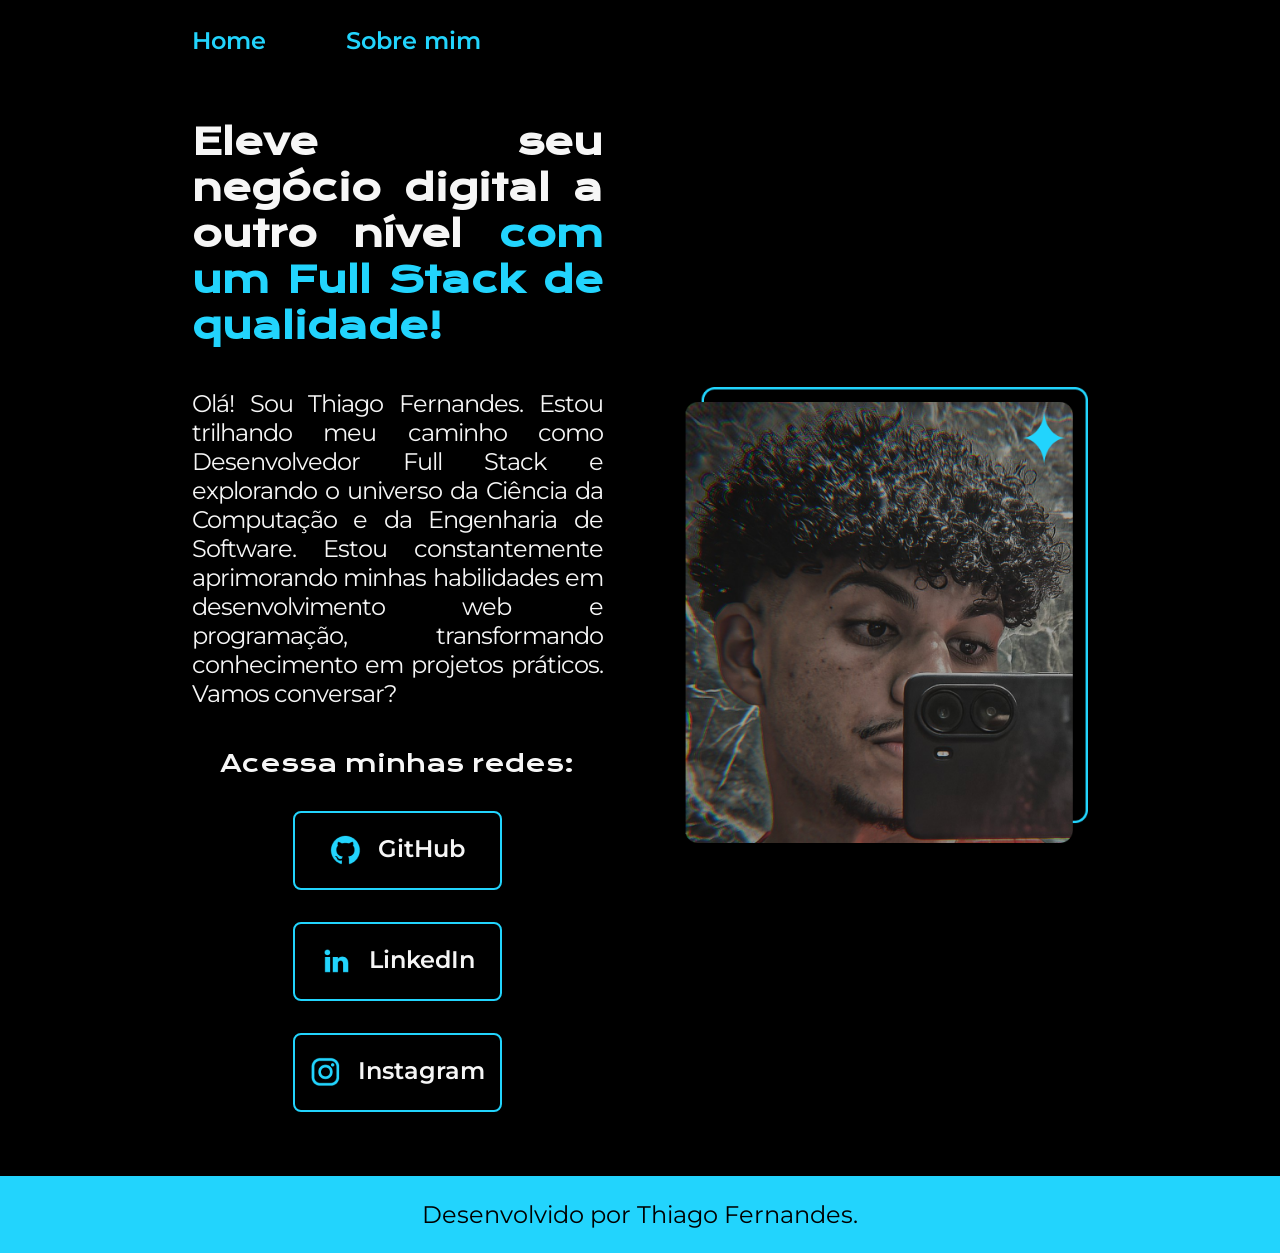
==== index.html @ ec131c8d "Portfólio inicial" ====
<!DOCTYPE html>
<html lang="pt-br">
<head>
    <meta charset="UTF-8">
     <meta http-equiv="X-UA-Compatible" content="IE=edge">
    <meta name="viewport" content="width=device-width, initial-scale=1.0">
    <title>HTML & CSS</title>
    <link rel="stylesheet" href="./styles/style.css">
</head>
<body>
    <header class="cabecalho">
        <nav class="cabecalho__menu">
            <a class="cabecalho__menu__link" href="index.html">Home</a>
            <a class="cabecalho__menu__link" href="about.html">Sobre mim</a>
        </nav>
    </header>
    <main class="apresentacao">
        <section class="apresentacao__conteudo">
            <h1 class="apresentacao__conteudo__titulo">Eleve seu negócio digital a outro nível <strong class="titulo-destaque">com um Full Stack de qualidade!</strong></h1>
            <p class="apresentacao__conteudo__paragrafo">
                Olá! Sou Thiago Fernandes. Estou trilhando meu caminho como Desenvolvedor Full Stack e explorando o universo da Ciência da Computação e da Engenharia de Software.
                Estou constantemente aprimorando minhas habilidades em desenvolvimento web e programação, transformando conhecimento em projetos práticos. Vamos conversar?</p>
            <div class="apresentacao__links">
                <h2 class="apresentacao__links__subtitulo">Acessa minhas redes:</h2>
                <a class="apresentacao__links__navegacao" href="https://github.com/ThiThiPDev">
                    <img src="./assets/github.png" alt="Logo do GitHub">
                    GitHub
                </a>
                <a class="apresentacao__links__navegacao" href="https://www.linkedin.com/in/thiago-fernandes-do-nascimento-4b8737336/">
                    <img src="./assets/linkedin.png" alt="Logo do LinkedIn">
                    LinkedIn
                </a>
                <a class="apresentacao__links__navegacao" href="https://www.instagram.com/thiago_f.n/">
                    <img src="./assets/instagram.png" alt="Logo do Instagram">
                    Instagram
                </a>
             </div>
        </section>
        <img class="apresentacao__imagem" src="./assets/ThiThiDev.png" alt="Imagem do ThiThiDev">
    </main>
    <footer class="rodape">
        <p>Desenvolvido por Thiago Fernandes.</p>
    </footer>
</body>
</html>
---- styles/style.css ----
@import url('https://fonts.googleapis.com/css2?family=Krona+One&display=swap');
@import url('https://fonts.googleapis.com/css2?family=Montserrat:ital,wght@0,100..900;1,100..900&display=swap');
@import url('https://fonts.googleapis.com/css2?family=Krona+One&family=Montserrat:wght@400;600&display=swap');

* {
    margin: 0;
    padding: 0;
}

:root {
    --cor-primaria: #000000;
    --cor-secundaria: #F6F6F6;
    --cor-terciaria: #22D4FD;
    --cor-hover: #272727;

    --fonte-primaria: 'Krona One', sans-serif;
    --fonte-secundaria: 'Montserrat', sans-serif;
}

body {
    box-sizing: border-box;
    background-color: var(--cor-primaria);
    color: var(--cor-secundaria);
}

.cabecalho {
    padding: 2% 0% 0% 15%;
}

.cabecalho__menu {
    display: flex;
    gap: 80px;
}

.cabecalho__menu__link {
    font-family: var(--fonte-secundaria);
    font-size: 1.5rem;
    font-weight: 600;
    color: var(--cor-terciaria);
    text-decoration: none;
}

.apresentacao {
    display: flex;
    padding: 5% 15%;
    align-items: center;
    justify-content: space-between;
    gap: 82px;
}

.apresentacao__conteudo {
    width: 50%;
    display: flex;
    flex-direction: column;
    gap: 40px;
}

.apresentacao__conteudo__texto a{
    text-decoration: none;
    color: var(--cor-terciaria);
}

.apresentacao__conteudo__titulo {
    text-align: justify;
    font-family: var(--fonte-primaria);
    font-size: 2.25rem;
}

.titulo-destaque {
    color: var(--cor-terciaria);
}

.apresentacao__conteudo__paragrafo {
    text-align: justify;
    font-family: var(--fonte-secundaria);
    font-size: 1.5rem;
    letter-spacing: -1px;
}

.apresentacao__links {
    display: flex;
    flex-direction: column;
    justify-content: space-between;
    align-items: center;
    gap: 32px;
}

.apresentacao__links__subtitulo {
    font-family: var(--fonte-primaria);
    font-weight: 400;
    font-size: 1.5rem;
}

.apresentacao__links__navegacao {
    display: flex;
    justify-content: center;
    gap: 16px;
    border: 2px solid var(--cor-terciaria);
    width: 50%;
    text-align: center;
    border-radius: 8px;
    font-size: 1.5rem;
    font-weight: 600;
    padding: 21.5px 0;
    text-decoration: none;
    color: var(--cor-secundaria);
    font-family: var(--fonte-secundaria);
}

.apresentacao__links__link:hover {
    background-color: var(--cor-hover);
}

.apresentacao__imagem {
    width: 45%;
}

.rodape {
    padding: 24px;
    color: var(--cor-primaria);
    background-color: var(--cor-terciaria);
    text-align: center;
    font-family: var(--fonte-secundaria);
    font-size: 1.5rem;
    font-weight: 400;
}

@media (max-width: 1200px) {
    .cabecalho {
        padding: 10%;
    }

    .cabecalho__menu {
        justify-content: center;
    }

    .apresentacao {
        flex-direction: column-reverse;
        padding: 5%;
    }

    .apresentacao__conteudo {
        width: auto;
    }
}
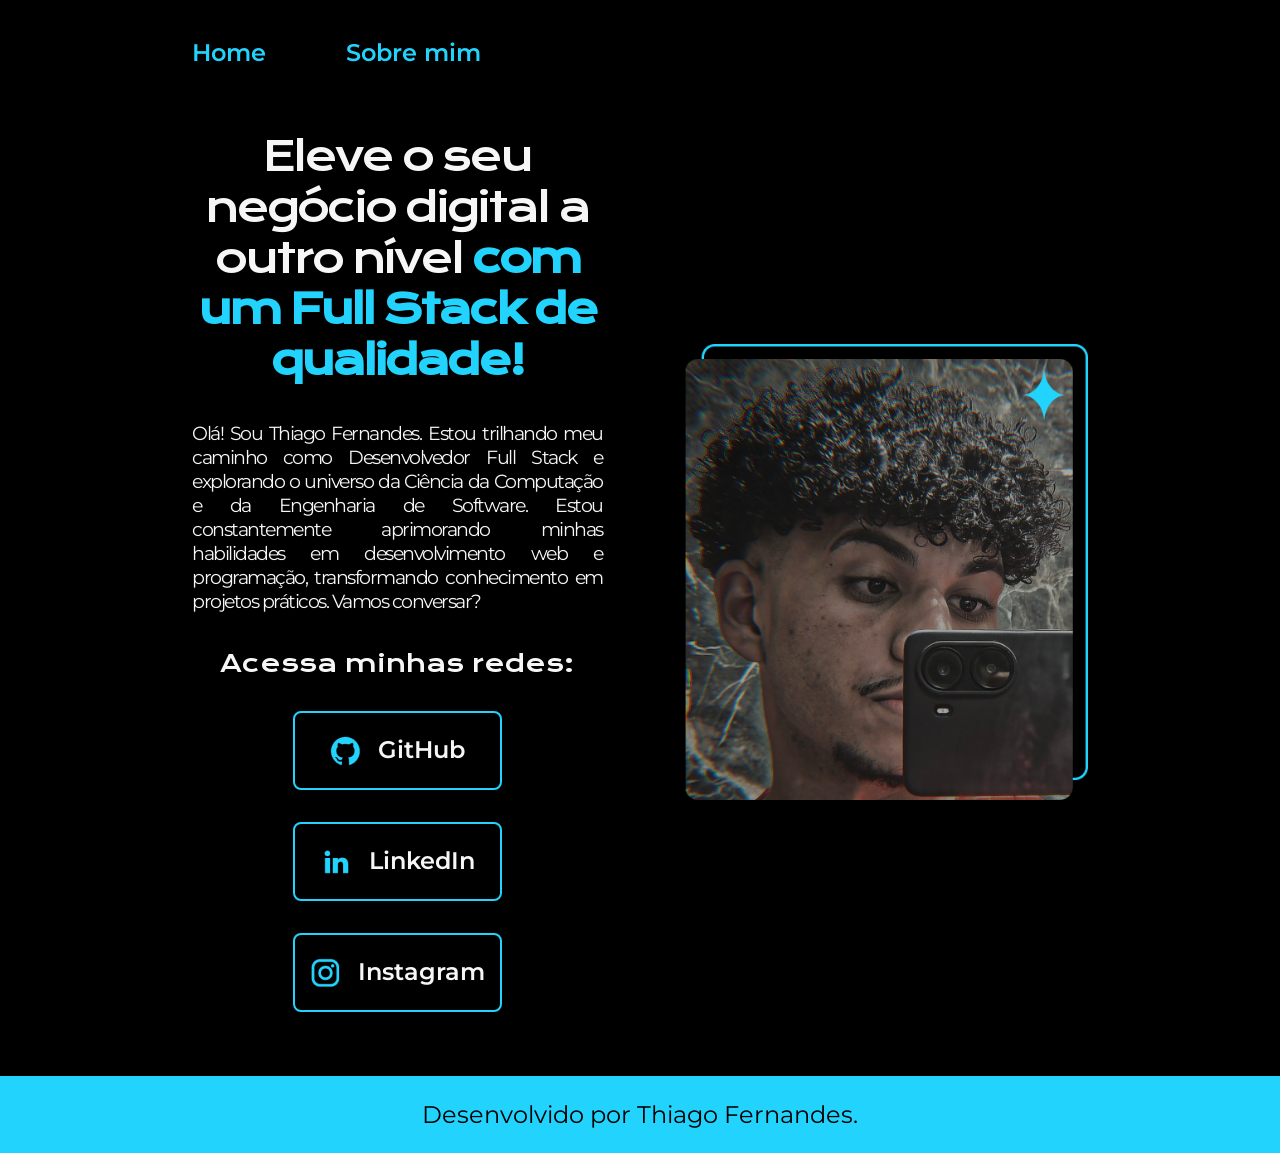
==== commit 4754e5e9: "Atualizando o Design Responsivo" ====
--- a/index.html
+++ b/index.html
@@ -4,7 +4,7 @@
     <meta charset="UTF-8">
      <meta http-equiv="X-UA-Compatible" content="IE=edge">
     <meta name="viewport" content="width=device-width, initial-scale=1.0">
-    <title>HTML & CSS</title>
+    <title>Thiago | Portfólio</title>
     <link rel="stylesheet" href="./styles/style.css">
 </head>
 <body>
@@ -16,7 +16,7 @@
     </header>
     <main class="apresentacao">
         <section class="apresentacao__conteudo">
-            <h1 class="apresentacao__conteudo__titulo">Eleve seu negócio digital a outro nível <strong class="titulo-destaque">com um Full Stack de qualidade!</strong></h1>
+            <h1 class="apresentacao__conteudo__titulo">Eleve o seu negócio digital a outro nível <strong class="titulo-destaque">com um Full Stack de qualidade!</strong></h1>
             <p class="apresentacao__conteudo__paragrafo">
                 Olá! Sou Thiago Fernandes. Estou trilhando meu caminho como Desenvolvedor Full Stack e explorando o universo da Ciência da Computação e da Engenharia de Software.
                 Estou constantemente aprimorando minhas habilidades em desenvolvimento web e programação, transformando conhecimento em projetos práticos. Vamos conversar?</p>
@@ -26,7 +26,7 @@
                     <img src="./assets/github.png" alt="Logo do GitHub">
                     GitHub
                 </a>
-                <a class="apresentacao__links__navegacao" href="https://www.linkedin.com/in/thiago-fernandes-do-nascimento-4b8737336/">
+                <a class="apresentacao__links__navegacao" href="https://www.linkedin.com/in/thithipdev/">
                     <img src="./assets/linkedin.png" alt="Logo do LinkedIn">
                     LinkedIn
                 </a>
--- a/styles/style.css
+++ b/styles/style.css
@@ -24,7 +24,7 @@
 }
 
 .cabecalho {
-    padding: 2% 0% 0% 15%;
+    padding: 3% 0% 0% 15%;
 }
 
 .cabecalho__menu {
@@ -41,8 +41,8 @@
 }
 
 .apresentacao {
+    padding: 5% 15%;
     display: flex;
-    padding: 5% 15%;
     align-items: center;
     justify-content: space-between;
     gap: 82px;
@@ -52,29 +52,36 @@
     width: 50%;
     display: flex;
     flex-direction: column;
-    gap: 40px;
+    gap: 35px;
 }
 
 .apresentacao__conteudo__texto a{
     text-decoration: none;
     color: var(--cor-terciaria);
+    font-size: 1.2rem;
+    text-align: center;
+    font-weight: 500;
 }
 
 .apresentacao__conteudo__titulo {
     text-align: justify;
     font-family: var(--fonte-primaria);
-    font-size: 2.25rem;
+    font-size: 2.5rem;
+    letter-spacing: -3px;
+    text-align: center;
+    font-weight: 100;
 }
 
 .titulo-destaque {
     color: var(--cor-terciaria);
+    font-weight: 600;
 }
 
 .apresentacao__conteudo__paragrafo {
     text-align: justify;
     font-family: var(--fonte-secundaria);
-    font-size: 1.5rem;
-    letter-spacing: -1px;
+    font-size: 1.2rem;
+    letter-spacing: -1.5px;
 }
 
 .apresentacao__links {
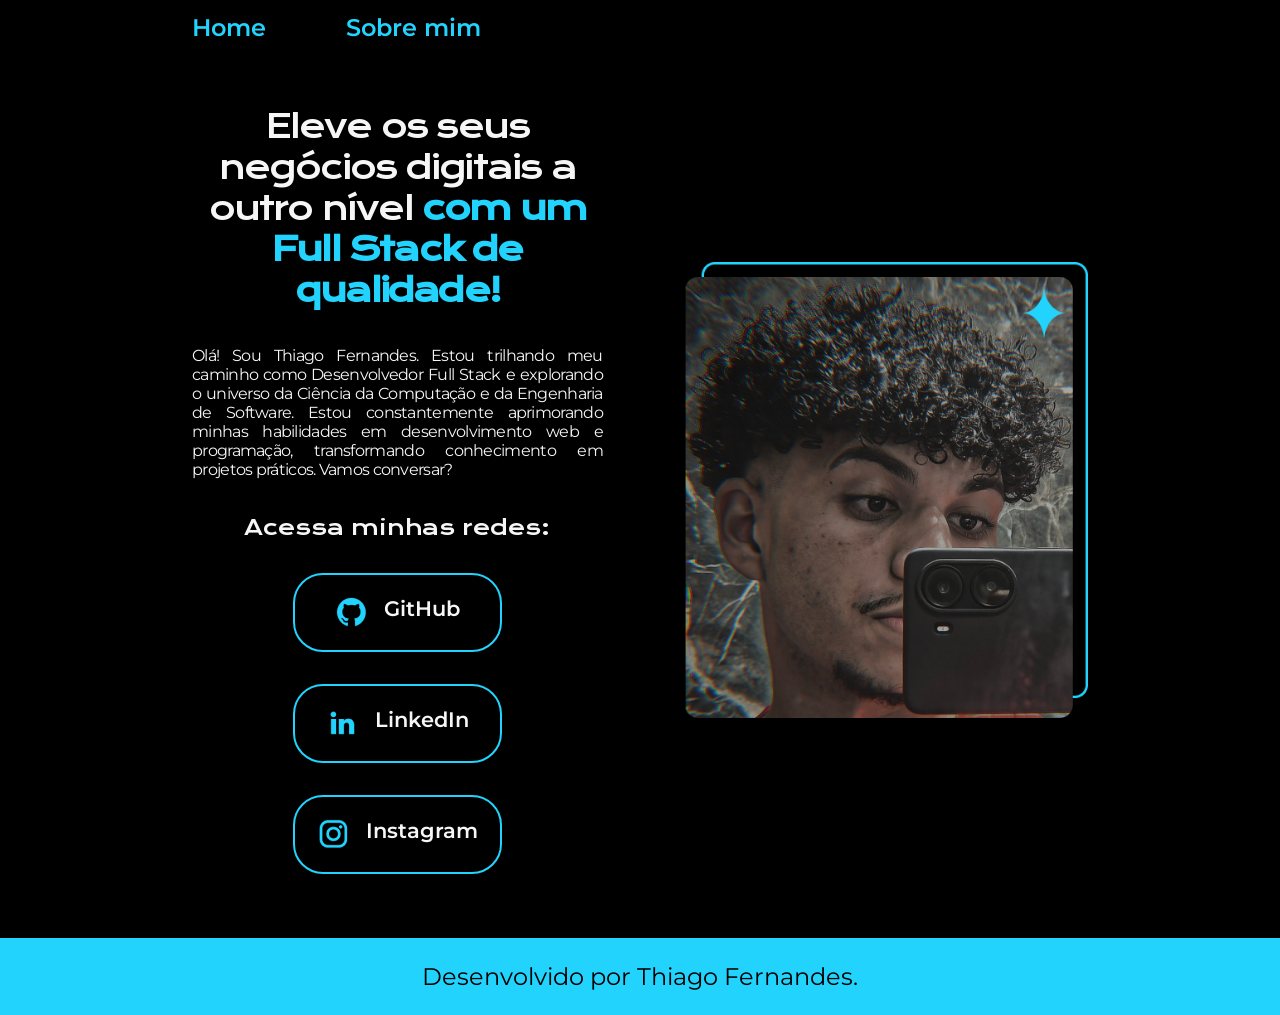
==== commit fd786477: "Melhorando o Desingn Responsivo" ====
--- a/index.html
+++ b/index.html
@@ -16,7 +16,7 @@
     </header>
     <main class="apresentacao">
         <section class="apresentacao__conteudo">
-            <h1 class="apresentacao__conteudo__titulo">Eleve o seu negócio digital a outro nível <strong class="titulo-destaque">com um Full Stack de qualidade!</strong></h1>
+            <h1 class="apresentacao__conteudo__titulo">Eleve os seus negócios digitais a outro nível <strong class="titulo-destaque">com um Full Stack de qualidade!</strong></h1>
             <p class="apresentacao__conteudo__paragrafo">
                 Olá! Sou Thiago Fernandes. Estou trilhando meu caminho como Desenvolvedor Full Stack e explorando o universo da Ciência da Computação e da Engenharia de Software.
                 Estou constantemente aprimorando minhas habilidades em desenvolvimento web e programação, transformando conhecimento em projetos práticos. Vamos conversar?</p>
--- a/styles/style.css
+++ b/styles/style.css
@@ -24,7 +24,7 @@
 }
 
 .cabecalho {
-    padding: 3% 0% 0% 15%;
+    padding: 1% 0% 0% 15%;
 }
 
 .cabecalho__menu {
@@ -66,8 +66,8 @@
 .apresentacao__conteudo__titulo {
     text-align: justify;
     font-family: var(--fonte-primaria);
-    font-size: 2.5rem;
-    letter-spacing: -3px;
+    font-size: 2rem;
+    letter-spacing: -1.8px;
     text-align: center;
     font-weight: 100;
 }
@@ -80,8 +80,8 @@
 .apresentacao__conteudo__paragrafo {
     text-align: justify;
     font-family: var(--fonte-secundaria);
-    font-size: 1.2rem;
-    letter-spacing: -1.5px;
+    font-size: 1rem;
+    letter-spacing: -0.7px;
 }
 
 .apresentacao__links {
@@ -95,7 +95,7 @@
 .apresentacao__links__subtitulo {
     font-family: var(--fonte-primaria);
     font-weight: 400;
-    font-size: 1.5rem;
+    font-size: 1.3rem;
 }
 
 .apresentacao__links__navegacao {
@@ -105,8 +105,8 @@
     border: 2px solid var(--cor-terciaria);
     width: 50%;
     text-align: center;
-    border-radius: 8px;
-    font-size: 1.5rem;
+    border-radius: 30px;
+    font-size: 1.3rem;
     font-weight: 600;
     padding: 21.5px 0;
     text-decoration: none;
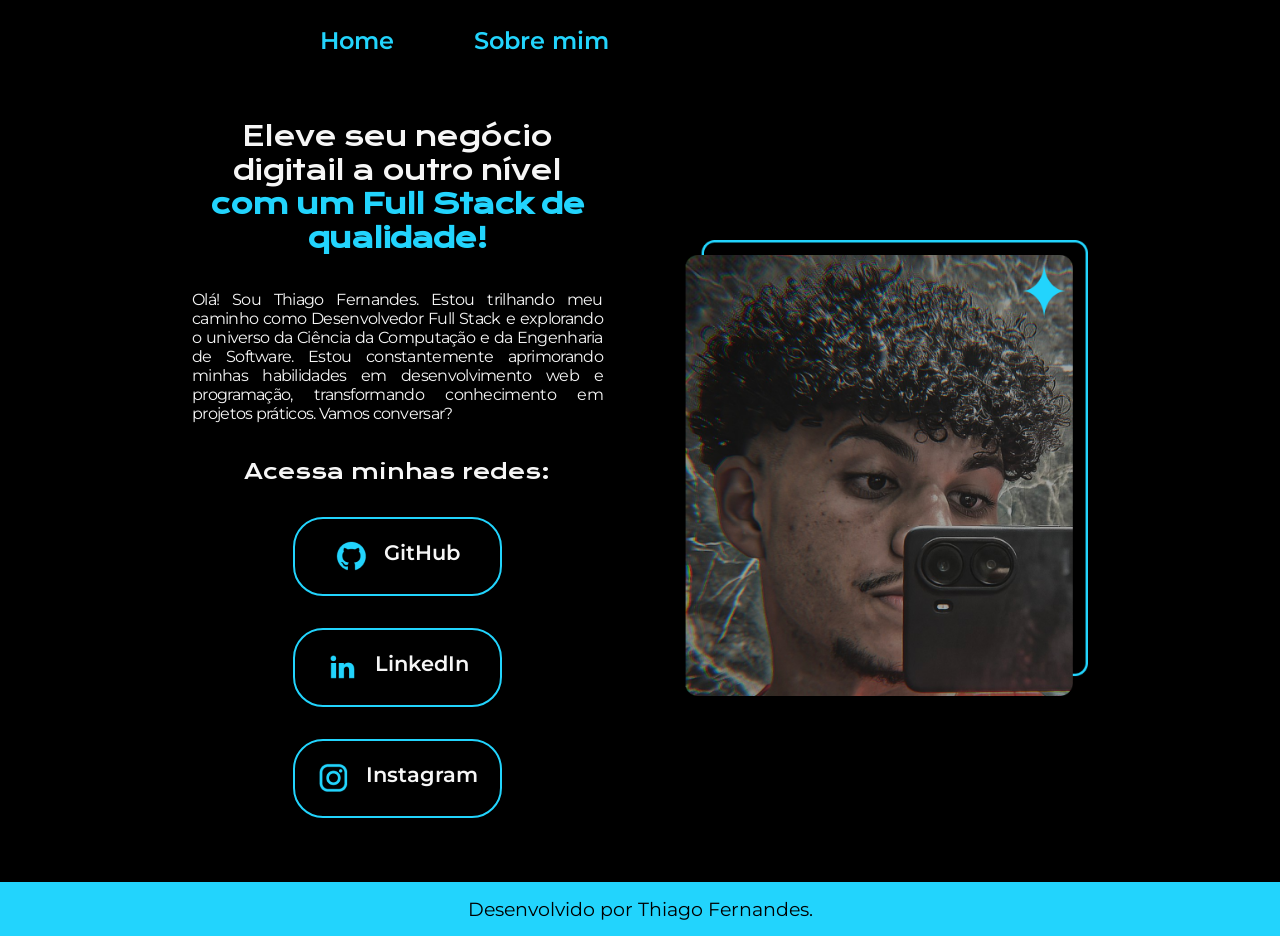
==== commit 6dd8d5b8: "Atualizando Responsividade" ====
--- a/index.html
+++ b/index.html
@@ -16,7 +16,7 @@
     </header>
     <main class="apresentacao">
         <section class="apresentacao__conteudo">
-            <h1 class="apresentacao__conteudo__titulo">Eleve os seus negócios digitais a outro nível <strong class="titulo-destaque">com um Full Stack de qualidade!</strong></h1>
+            <h1 class="apresentacao__conteudo__titulo">Eleve seu negócio digitail a outro nível <strong class="titulo-destaque">com um Full Stack de qualidade!</strong></h1>
             <p class="apresentacao__conteudo__paragrafo">
                 Olá! Sou Thiago Fernandes. Estou trilhando meu caminho como Desenvolvedor Full Stack e explorando o universo da Ciência da Computação e da Engenharia de Software.
                 Estou constantemente aprimorando minhas habilidades em desenvolvimento web e programação, transformando conhecimento em projetos práticos. Vamos conversar?</p>
--- a/styles/style.css
+++ b/styles/style.css
@@ -24,7 +24,7 @@
 }
 
 .cabecalho {
-    padding: 1% 0% 0% 15%;
+    padding: 2% 0% 0% 25%;
 }
 
 .cabecalho__menu {
@@ -64,11 +64,10 @@
 }
 
 .apresentacao__conteudo__titulo {
-    text-align: justify;
+    text-align: center;
     font-family: var(--fonte-primaria);
-    font-size: 2rem;
-    letter-spacing: -1.8px;
-    text-align: center;
+    font-size: 1.7rem;
+    letter-spacing: -1px;
     font-weight: 100;
 }
 
@@ -123,12 +122,12 @@
 }
 
 .rodape {
-    padding: 24px;
+    padding: 15px;
     color: var(--cor-primaria);
     background-color: var(--cor-terciaria);
     text-align: center;
     font-family: var(--fonte-secundaria);
-    font-size: 1.5rem;
+    font-size: 1.2rem;
     font-weight: 400;
 }
 
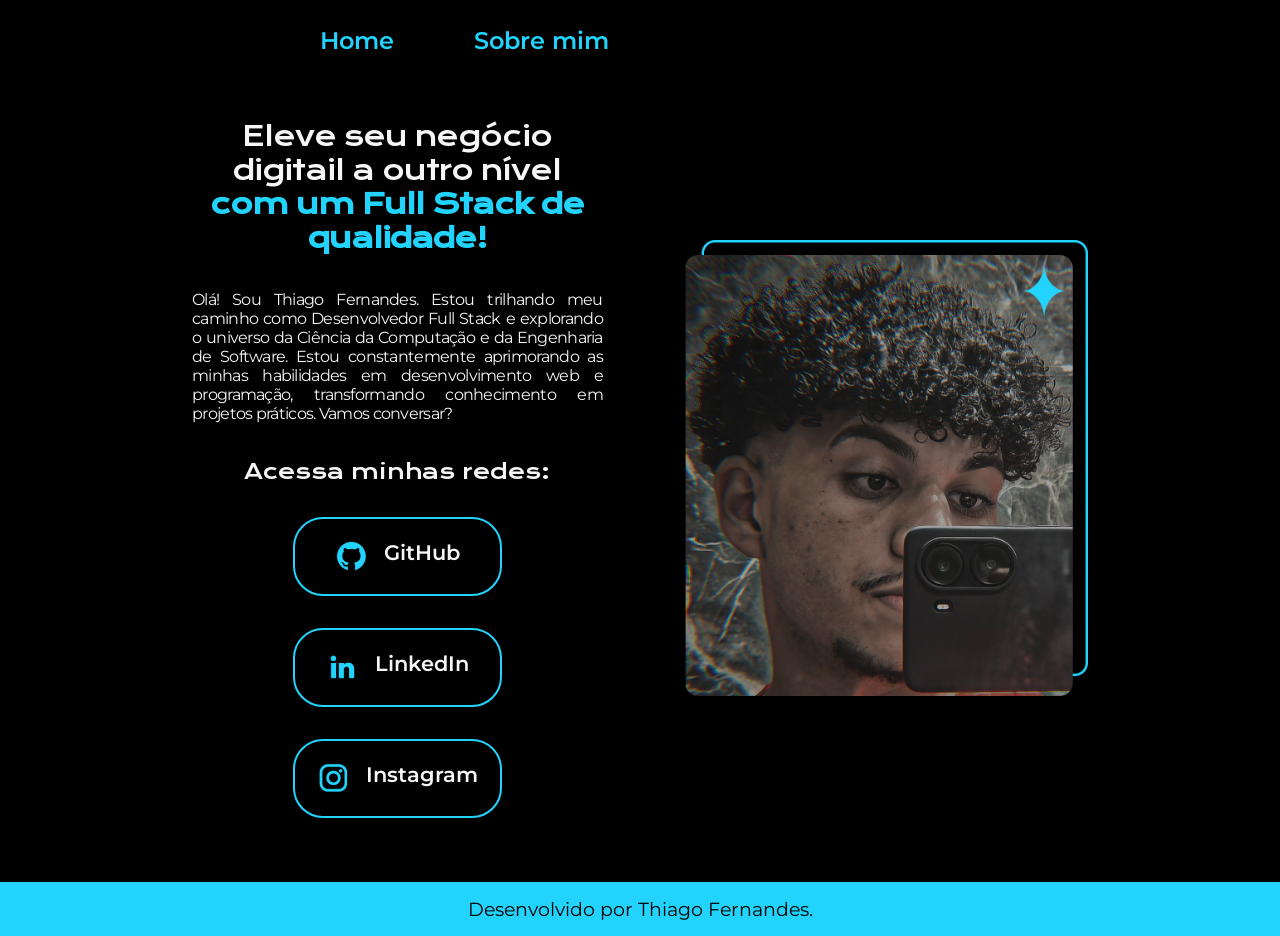
==== commit 776b8646: "Melhorando responsividade e espaçamento" ====
--- a/index.html
+++ b/index.html
@@ -19,7 +19,7 @@
             <h1 class="apresentacao__conteudo__titulo">Eleve seu negócio digitail a outro nível <strong class="titulo-destaque">com um Full Stack de qualidade!</strong></h1>
             <p class="apresentacao__conteudo__paragrafo">
                 Olá! Sou Thiago Fernandes. Estou trilhando meu caminho como Desenvolvedor Full Stack e explorando o universo da Ciência da Computação e da Engenharia de Software.
-                Estou constantemente aprimorando minhas habilidades em desenvolvimento web e programação, transformando conhecimento em projetos práticos. Vamos conversar?</p>
+                Estou constantemente aprimorando as minhas habilidades em desenvolvimento web e programação, transformando conhecimento em projetos práticos. Vamos conversar?</p>
             <div class="apresentacao__links">
                 <h2 class="apresentacao__links__subtitulo">Acessa minhas redes:</h2>
                 <a class="apresentacao__links__navegacao" href="https://github.com/ThiThiPDev">
--- a/styles/style.css
+++ b/styles/style.css
@@ -81,6 +81,7 @@
     font-family: var(--fonte-secundaria);
     font-size: 1rem;
     letter-spacing: -0.7px;
+    
 }
 
 .apresentacao__links {
@@ -145,8 +146,23 @@
         padding: 5%;
     }
 
+    .apresentacao__imagem {
+        width: 250px;
+    }
+
     .apresentacao__conteudo {
         width: auto;
     }
+
+    .apresentacao__conteudo__paragrafo {
+        text-align: justify;
+        letter-spacing: -1.1px;
+        word-spacing: -0.8px;
+        hyphens: auto;
+    }
+
+    .rodape {
+        font-size: 1.0rem;
+    }
 }
 
